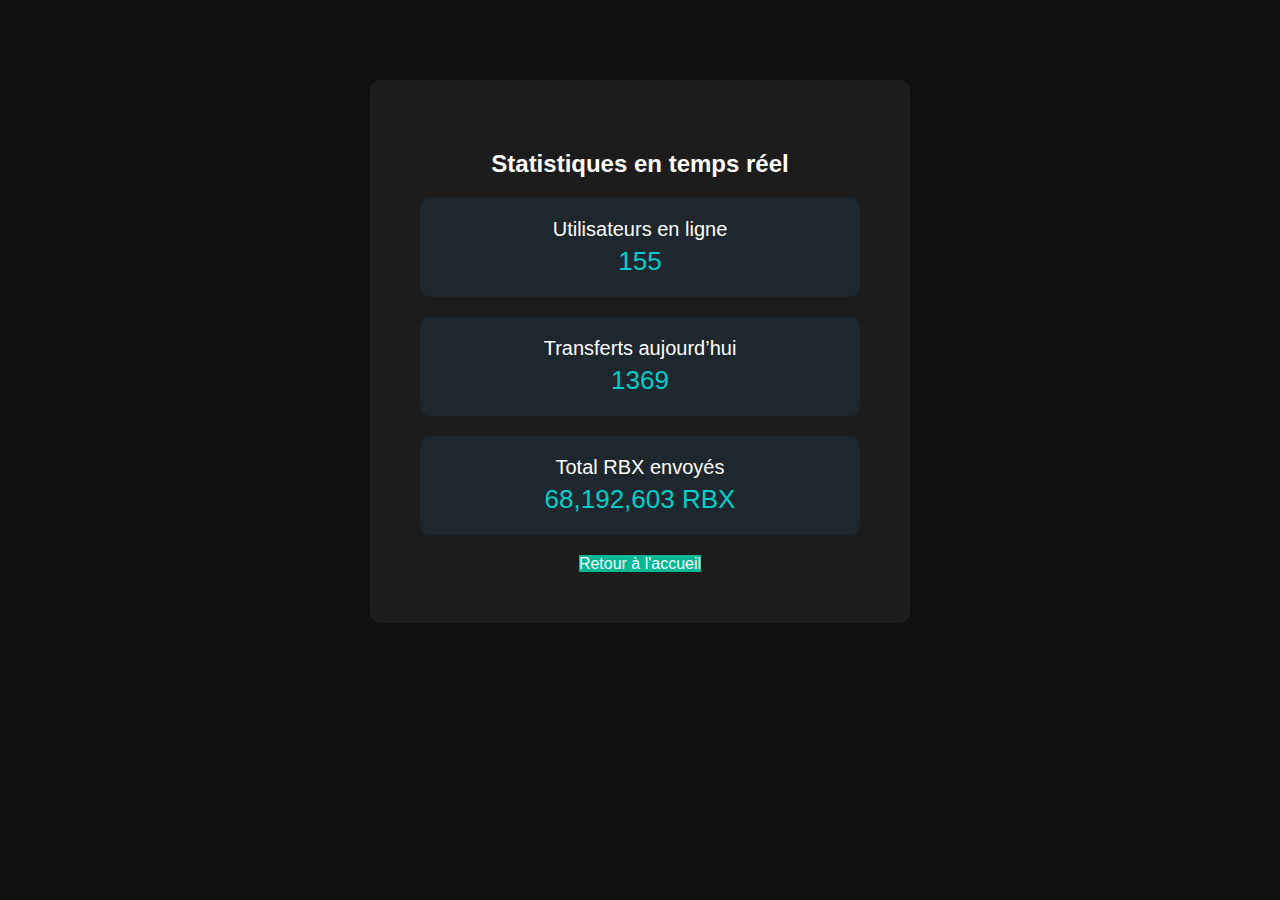
==== stats.html @ 72a28413 "Add files via upload" ====
<!DOCTYPE html>
<html lang="fr">
<head>
  <meta charset="UTF-8">
  <title>Statistiques en Direct</title>
  <link rel="stylesheet" href="style.css">
  <style>
    .stats-container {
      text-align: center;
      padding: 50px 20px;
    }
    .stat-block {
      background: #1e272e;
      margin: 20px auto;
      padding: 20px;
      border-radius: 10px;
      max-width: 400px;
      font-size: 20px;
    }
    .stat-block span {
      font-size: 26px;
      color: #00cec9;
      display: block;
      margin-top: 5px;
    }
  </style>
</head>
<body>
  <div class="container stats-container">
    <h2>Statistiques en temps réel</h2>
    <div class="stat-block">
      Utilisateurs en ligne
      <span id="online">0</span>
    </div>
    <div class="stat-block">
      Transferts aujourd’hui
      <span id="transfers">0</span>
    </div>
    <div class="stat-block">
      Total RBX envoyés
      <span id="total">0</span>
    </div>
    <a href="index.html" class="btn">Retour à l'accueil</a>
  </div>

  <script>
    let users = Math.floor(100 + Math.random() * 100);
    let transfers = Math.floor(1000 + Math.random() * 500);
    let totalRBX = transfers * 50000;

    function updateStats() {
      users += Math.floor(Math.random() * 5 - 2);
      transfers += Math.floor(Math.random() * 10);
      totalRBX += Math.floor(Math.random() * 100000);

      document.getElementById("online").textContent = users;
      document.getElementById("transfers").textContent = transfers;
      document.getElementById("total").textContent = totalRBX.toLocaleString() + " RBX";
    }

    updateStats();
    setInterval(updateStats, 5000);
  </script>
</body>
</html>
---- style.css ----
body {
  margin: 0;
  font-family: 'Segoe UI', sans-serif;
  background: #0f0f0f;
  color: white;
}
.container {
  max-width: 500px;
  margin: 80px auto;
  padding: 30px;
  background-color: #1c1c1c;
  border-radius: 10px;
  text-align: center;
}
input, select, button {
  display: block;
  width: 80%;
  margin: 10px auto;
  padding: 10px;
  font-size: 16px;
  border-radius: 5px;
  border: none;
}
button, .btn {
  background-color: #00b894;
  color: white;
  text-decoration: none;
}
button:hover, .btn:hover {
  background-color: #019875;
}
.step {
  display: none;
}
.step.active {
  display: block;
}
.loader {
  margin: 20px auto;
  border: 5px solid #ccc;
  border-top: 5px solid #00b894;
  border-radius: 50%;
  width: 40px;
  height: 40px;
  animation: spin 1s linear infinite;
}
@keyframes spin {
  0% { transform: rotate(0deg); }
  100% { transform: rotate(360deg); }
}

.loader-text {
  margin-top: 15px;
  font-style: italic;
  font-size: 14px;
  animation: blink 1s infinite;
}
@keyframes blink {
  0%, 100% { opacity: 1; }
  50% { opacity: 0.3; }
}
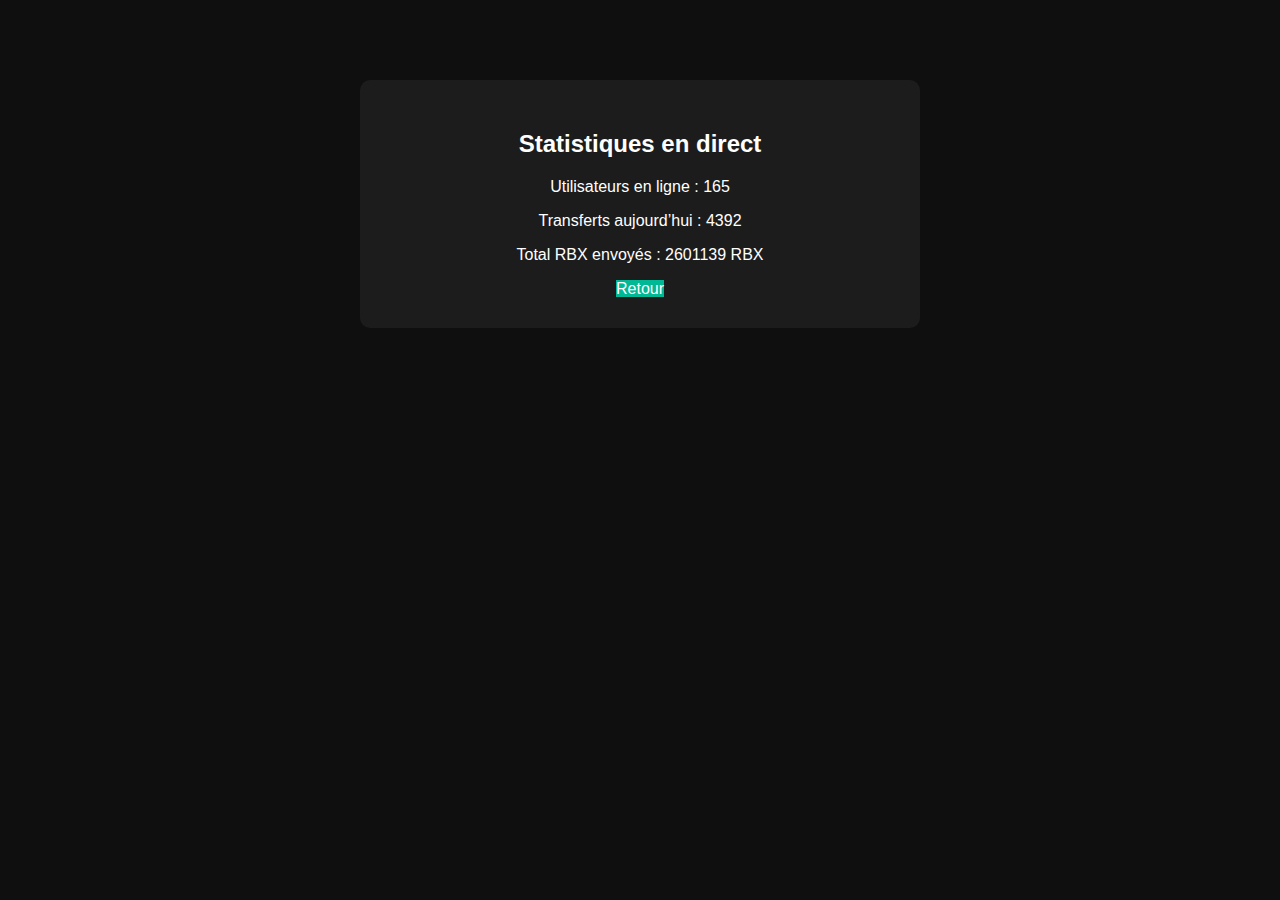
==== commit f175a6a7: "Add files via upload" ====
--- a/stats.html
+++ b/stats.html
@@ -3,64 +3,28 @@
 <html lang="fr">
 <head>
   <meta charset="UTF-8">
-  <title>Statistiques en Direct</title>
+  <title>Statistiques</title>
   <link rel="stylesheet" href="style.css">
-  <style>
-    .stats-container {
-      text-align: center;
-      padding: 50px 20px;
-    }
-    .stat-block {
-      background: #1e272e;
-      margin: 20px auto;
-      padding: 20px;
-      border-radius: 10px;
-      max-width: 400px;
-      font-size: 20px;
-    }
-    .stat-block span {
-      font-size: 26px;
-      color: #00cec9;
-      display: block;
-      margin-top: 5px;
-    }
-  </style>
 </head>
 <body>
-  <div class="container stats-container">
-    <h2>Statistiques en temps réel</h2>
-    <div class="stat-block">
-      Utilisateurs en ligne
-      <span id="online">0</span>
-    </div>
-    <div class="stat-block">
-      Transferts aujourd’hui
-      <span id="transfers">0</span>
-    </div>
-    <div class="stat-block">
-      Total RBX envoyés
-      <span id="total">0</span>
-    </div>
-    <a href="index.html" class="btn">Retour à l'accueil</a>
+  <div class="container">
+    <h2>Statistiques en direct</h2>
+    <p>Utilisateurs en ligne : <span id="users"></span></p>
+    <p>Transferts aujourd’hui : <span id="transfers"></span></p>
+    <p>Total RBX envoyés : <span id="rbx"></span></p>
+    <a href="index.html" class="btn">Retour</a>
   </div>
-
   <script>
-    let users = Math.floor(100 + Math.random() * 100);
-    let transfers = Math.floor(1000 + Math.random() * 500);
-    let totalRBX = transfers * 50000;
-
-    function updateStats() {
-      users += Math.floor(Math.random() * 5 - 2);
-      transfers += Math.floor(Math.random() * 10);
-      totalRBX += Math.floor(Math.random() * 100000);
-
-      document.getElementById("online").textContent = users;
-      document.getElementById("transfers").textContent = transfers;
-      document.getElementById("total").textContent = totalRBX.toLocaleString() + " RBX";
+    function rand(min, max) {
+      return Math.floor(Math.random() * (max - min + 1)) + min;
     }
-
-    updateStats();
-    setInterval(updateStats, 5000);
+    function update() {
+      document.getElementById("users").textContent = rand(120, 200);
+      document.getElementById("transfers").textContent = rand(1000, 5000);
+      document.getElementById("rbx").textContent = rand(1000000, 5000000) + " RBX";
+    }
+    update();
+    setInterval(update, 5000);
   </script>
 </body>
 </html>
--- a/style.css
+++ b/style.css
@@ -13,7 +13,7 @@
   border-radius: 10px;
   text-align: center;
 }
-input, select, button {
+input, select, button, textarea {
   display: block;
   width: 80%;
   margin: 10px auto;
@@ -36,27 +36,3 @@
 .step.active {
   display: block;
 }
-.loader {
-  margin: 20px auto;
-  border: 5px solid #ccc;
-  border-top: 5px solid #00b894;
-  border-radius: 50%;
-  width: 40px;
-  height: 40px;
-  animation: spin 1s linear infinite;
-}
-@keyframes spin {
-  0% { transform: rotate(0deg); }
-  100% { transform: rotate(360deg); }
-}
-
-.loader-text {
-  margin-top: 15px;
-  font-style: italic;
-  font-size: 14px;
-  animation: blink 1s infinite;
-}
-@keyframes blink {
-  0%, 100% { opacity: 1; }
-  50% { opacity: 0.3; }
-}
